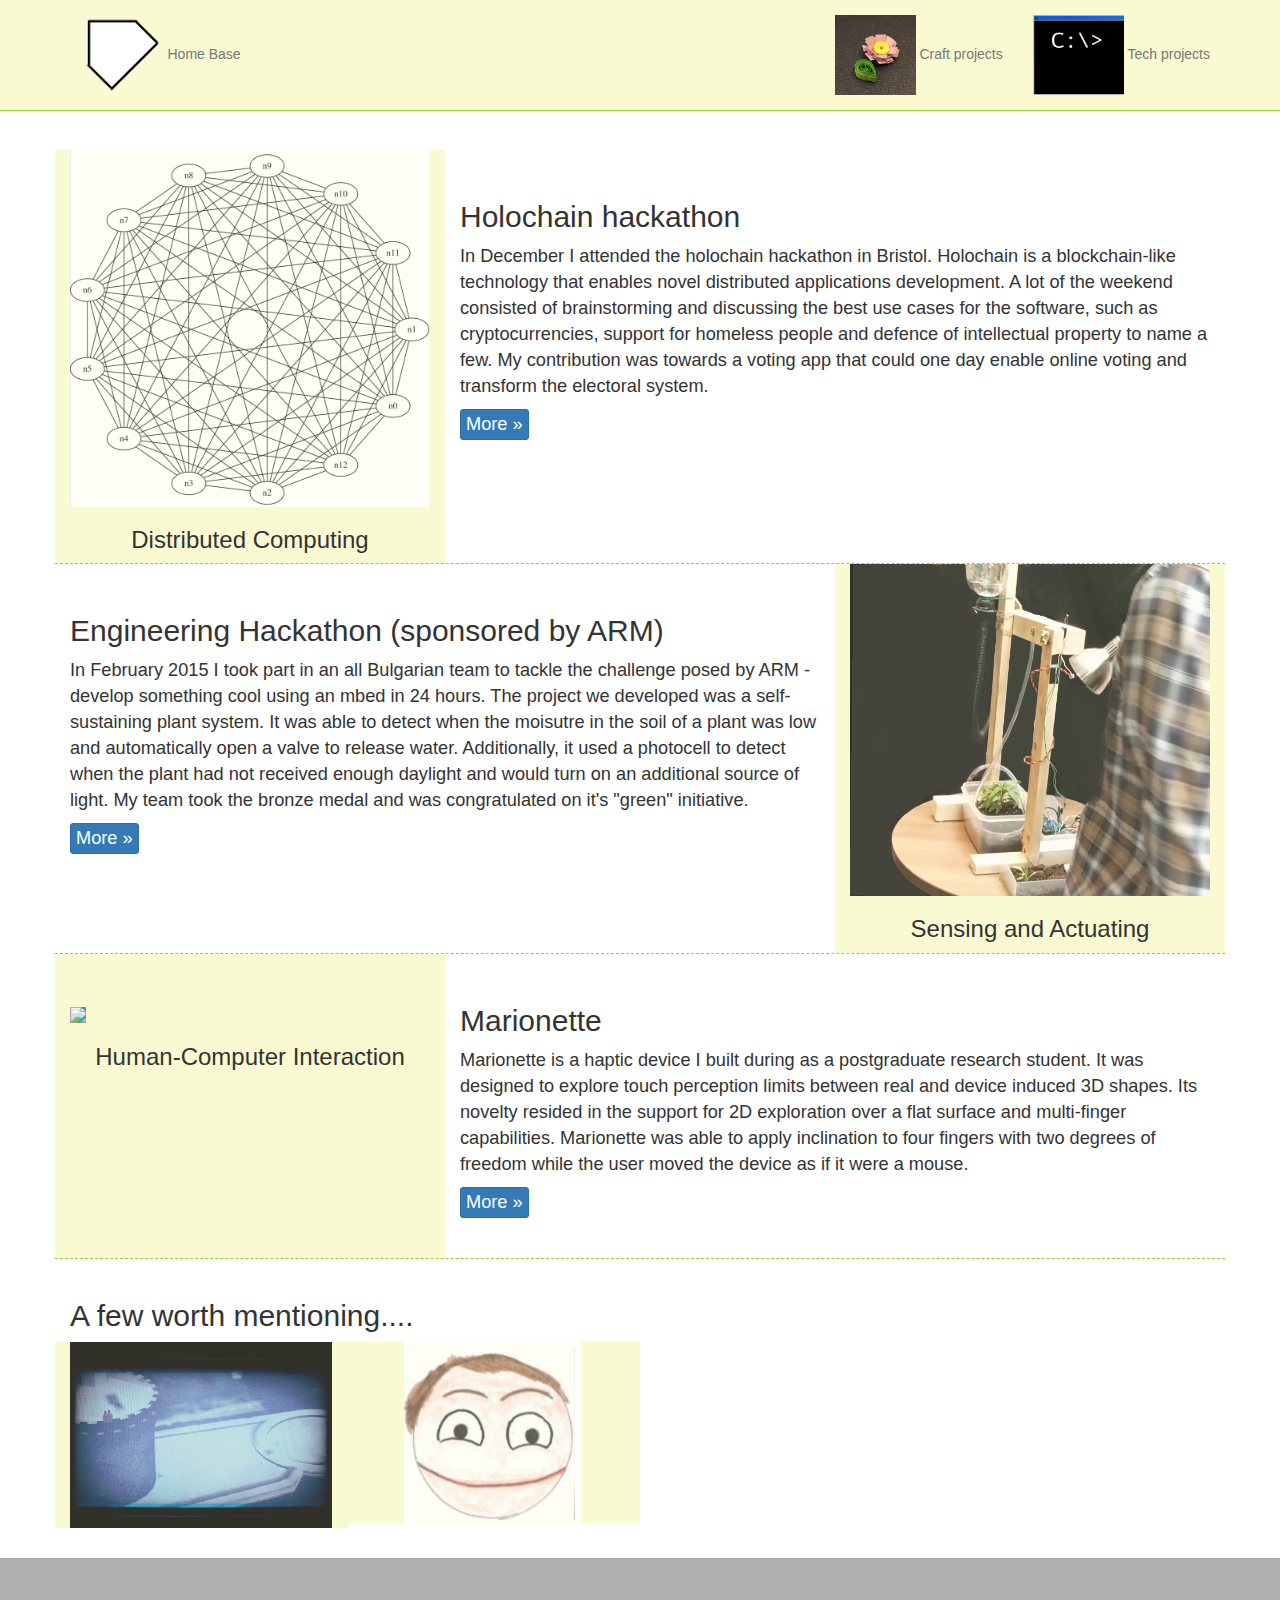
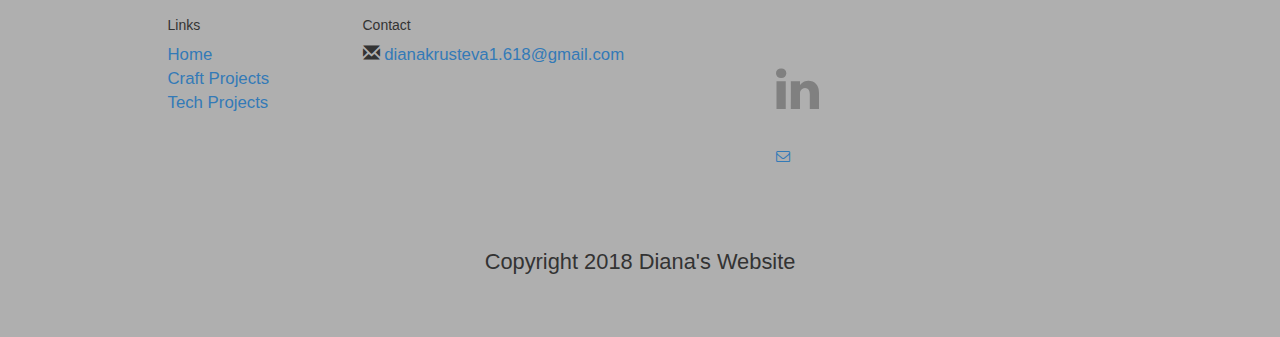
==== tech.html @ e8ae0d03 "initial commit" ====
﻿<!DOCTYPE html>
<html>
<head lang="en">
    <meta charset="UTF-8">
    <title>Listopad Paper Art</title>

    <!-- Custom Fonts -->
    <link href="https://fonts.googleapis.com/css?family=Montserrat:400,700" rel="stylesheet" type="text/css">
    <link href="https://fonts.googleapis.com/css?family=Lato:400,700,400italic,700italic" rel="stylesheet" type="text/css">

    <!-- Style sheets -->
    <link href="Content/bootstrap.min.css" rel="stylesheet">
    <link href="css/app.css" rel="stylesheet" />
    <link href="css/bootstrap-social.css" rel="stylesheet" />
    <link href="css/font-awesome-4.7.0/css/font-awesome.min.css" rel="stylesheet" />
</head>

<body>
    <nav class="navbar navbar-default navbar-fixed-top" >
        <div class="container">
            <div class="navbar-header">
                <!--<a class="navbar-brand" href="" ng-click="loadHome()"><img src="app/images/profile.png" height="200"/></a>-->
            </div>
            <div id="navbar" >
                <ul class="nav navbar-nav">
                    <li><a href="index.html"><img src="app/images/homebase.png" height="80"/> Home Base</a></li>
                    <li></li>
                </ul>
                <ul class="nav navbar-nav navbar-right">
                    <li><a href="craft.html"><img src="app/images/profile.png" height="80" /> Craft projects</a></li>
                    <li><a href="tech.html"><img src="app/images/idTech.png" height="80" /> Tech projects</a></li>
                </ul>
            </div>
        </div>
    </nav>
    <div class="container">

    <div class="row row-content is-table-row hci">
        <div class="col-xs-12 col-sm-6 col-lg-4 col-title">
            <img src="app/images/Holochain_DHT.png" class="info-img center-block" />
            <h3 align=center>Distributed Computing</h3>
        </div>
        <div class="col-xs-12 col-sm-6 col-lg-8 col-content">
            <h2>Holochain hackathon</h2>
            <p>In December I attended the holochain hackathon in Bristol. Holochain is a blockchain-like technology that enables novel distributed applications development. A lot of the weekend consisted of brainstorming and discussing the best use cases for the software, such as cryptocurrencies, support for homeless people and defence of intellectual property to name a few. My contribution was towards a voting app that could one day enable online voting and transform the electoral system.</p>
            <p><a href="#" class="btn btn-primary btn-xs">More &raquo;</a></p>
        </div>


    </div>
    <div class="row row-content is-table-row hci">
        <div class="col-xs-12 col-sm-6 col-lg-8 col-content">
            <h2>Engineering Hackathon (sponsored by ARM)</h2>
            <p>In February 2015 I took part in an all Bulgarian team to tackle the challenge posed by ARM - develop something cool using an mbed in 24 hours. The project we developed was a self-sustaining plant system. It was able to detect when the moisutre in the soil of a plant was low and automatically open a valve to release water. Additionally, it used a photocell to detect when the plant had not received enough daylight and would turn on an additional source of light. My team took the bronze medal and was congratulated on it's "green" initiative.</p>
            <p><a href="#" class="btn btn-primary btn-xs">More &raquo;</a></p>
        </div>
        <div class="col-xs-12 col-sm-6 col-lg-4 col-title">
            <img src="app/images/plant.png"  class="info-img center-block" />
            <h3 align=center>Sensing and Actuating</h3>
        </div>


    </div>
    <div class="row row-content is-table-row hci">

        <div class="col-xs-12 col-sm-6 col-lg-4 col-title">
            <p style="padding:20px;"></p>
            <img src="app/images/mario.jpg" class="info-img cent" />
            <h3 align=center>Human-Computer Interaction</h3>
        </div>
        <div class="col-xs-12 col-sm-6 col-lg-8 col-content">
            <h2>Marionette</h2>
            <p>Marionette is a haptic device I built during as a postgraduate research student. It was designed to explore touch perception limits between real and device induced 3D shapes. Its novelty resided in the support for 2D exploration over a flat surface and multi-finger capabilities. Marionette was able to apply inclination to four fingers with two degrees of freedom while the user moved the device as if it were a mouse.</p>
            <p><a href="marionette.html" class="btn btn-primary btn-xs">More &raquo;</a></p>
        </div>


    </div>
    
    <div class="row" style="padding-top:20px;">
        <div class="col-xs-12">
            <h2>A few worth mentioning....</h2>
        </div>
        <div class="col-xs-3 col-title hci">
            <a href="sketchup.html"><img src="app/images/observatory.png" class="info-img cent" /></a>
        </div>
        <div class="col-xs-3 col-title hci">
            <a href="puppets.html"><img src="app/images/pup.png" class="info-img cent" /></a>
        </div>
    </div>
</div>
    

    <footer class="row-footer">
        <div class="container">
            <div class="row">
                <div class="col-xs-5 col-xs-offset-1 col-sm-2 col-sm-offset-1">
                    <h5>Links</h5>
                    <ul class="list-unstyled">
                        <li><a href="index.html">Home</a></li>
                        <li><a href="craft.html">Craft Projects</a></li>
                        <li><a href="tech.html">Tech Projects</a></li>
                    </ul>
                </div>
                <div class="col-xs-6 col-sm-4">
                    <h5>Contact</h5>
                    <address>
                        <span class="glyphicon glyphicon-envelope"></span>
                        <a href="mailto:dianakrusteva1.618@gmail.com">dianakrusteva1.618@gmail.com</a>
                    </address>

                </div>
                <div class="col-xs-12 col-sm-4">
                    <div class="nav navbar-nav" style="padding:40px 10px; font-size:30px;" >
                        <a class="btn btn-block btn-social btn-linkedin" href="http://www.linkedin.com/in/diana-krusteva-6a0b1b5b/"><i class="fa fa-linkedin"></i></a>
                        <a class="btn btn-social-icon" href="mailto:dianakrusteva1.618@gmail.com"><i class="fa fa-envelope-o"></i></a>
                    </div>
                </div>
                <div class="col-xs-12">
                    <p style="padding:10px;"></p>
                    <p align="center">Copyright 2018 Diana's Website</p>
                </div>
            </div>
        </div>
    </footer>

    <!-- Application Script -->
    <script src="Scripts/jquery-1.9.1.min.js"></script>
    <script src="Scripts/bootstrap.min.js"></script>
    <script src="js/appTheme.js"></script>

</body>

</html>
---- css/app.css ----
﻿body {
    align: center;
    padding: 50px 0px 0px 0px !important;
    margin-top: 100px;
}

p {
    font-size: 130%;
}

.navbar-default {
    min-height: 100px;
    background-color:lightgoldenrodyellow;
    border-bottom: 1px ridge;
    border-bottom-color: yellowgreen;
}

.navbar-default .navbar-nav .li {
    height: 100px;
}

.row-content {
    border-bottom : 1.5px dashed ;
    border-bottom-color: lightgoldenrodyellow;
    border-bottom-color: yellowgreen;
    min-height:300px;
}
.col-content {
    padding: 30px 15px 30px 15px;
}
.col-title {
    background-color:lightgoldenrodyellow;
}

.info-img {
    max-width: 100%;
    max-height: 100%;
    top:0;
    align-self:center;
    opacity: 0.8;
    transition: .5s ease;
    background-color: #008CBA;
}

.hci:hover .info-img{
        opacity: 1;
}
.hci:hover .col-title {
    background-color: white;
}

@media only screen and (min-width : 768px) {
    .is-table-row {
        display: table;
    }

    .is-table-row [class*="col-"] {
        float: none;
        display: table-cell;
        vertical-align: top;
    }
}


.cards-list li{
    display: inline;
    list-style-type: none;
    padding-right: 20px;
}

table {
    background: #56566e;
    color: #c1c1c1;
}

.user-action {
    background-color: #d3cee1;
    color: #170756;
}

.panel-heading {
    background-color: #2d3450 !important;
}

.btn-social {
    font-size:50px;
    color: grey;
}


.row-footer {
    margin: 30px auto auto auto;
    padding: 50px 0px;
    background-color: #AfAfAf;
    font-size: 120%;
}

.cardItemRow {
    padding-bottom: 3em !important;
    font-family: Montserrat;
    font-size: large;
    position: relative;
}

.cardItemTitles {
    font-size: large;
    font-family: Montserrat;
    padding-bottom: 4em;
}

.cardItem {
    margin-top: 10px;
    border: #cdcdcd medium solid;
    border-radius: 10px;
    -moz-border-radius: 10px;
    overflow: auto;
    background: #ece0d7;
}

.thumbnail {
    margin-bottom: 6px;
}

.carousel-control.left, .carousel-control.right {
    background-image: none;
    margin-top: 10%;
    width: 5%;
}

.navbar-default .navbar-nav > li > a:focus, .navbar-default .navbar-nav > li > a:hover {
    background-color: #f32f245c;
    background-color: #d9d98e;

}

.btn-xs {
    font-size: 100%;
}
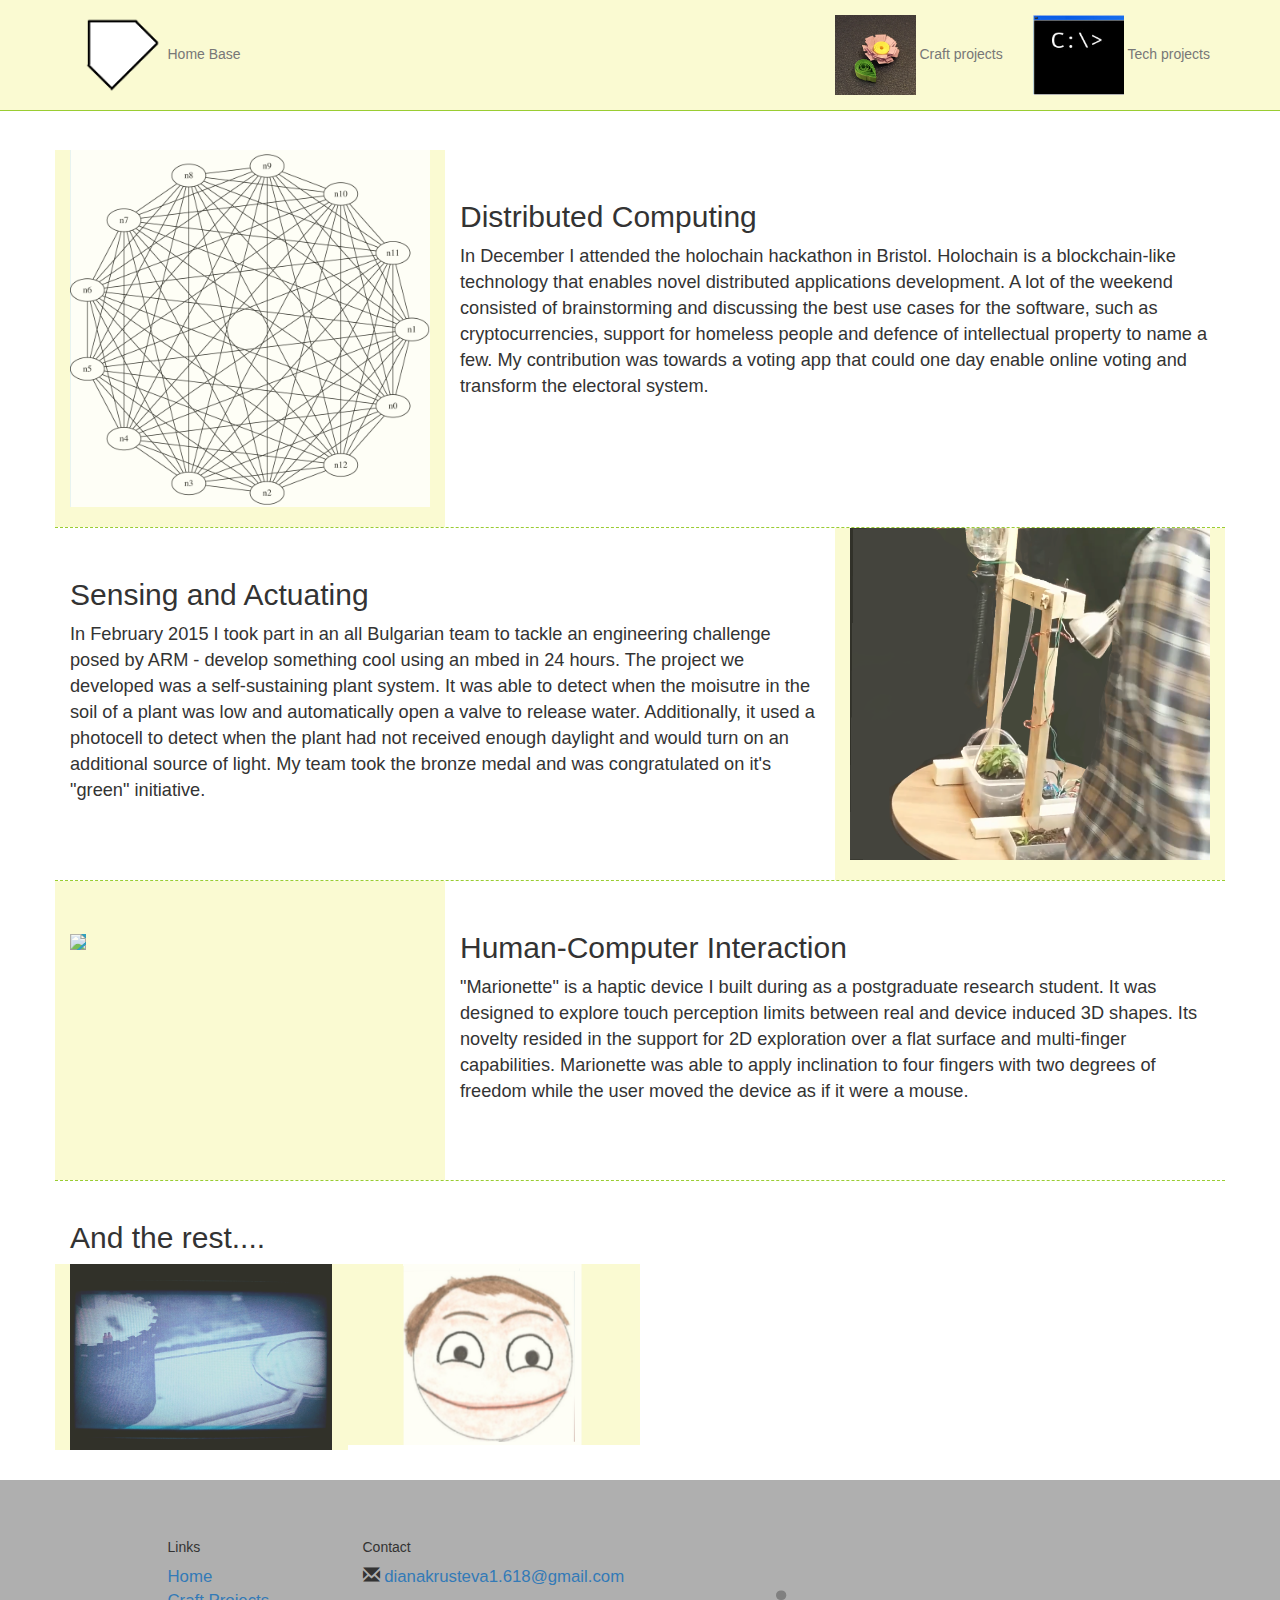
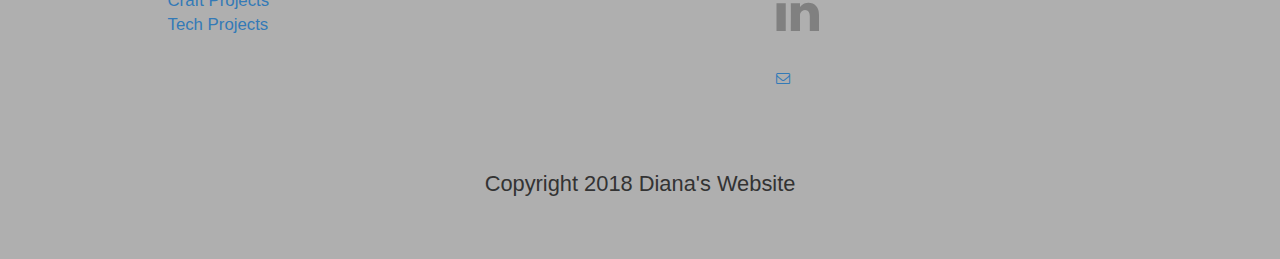
==== commit b7ec5f28: "Update tech - remove "more" buttons" ====
--- a/tech.html
+++ b/tech.html
@@ -1,4 +1,4 @@
-﻿<!DOCTYPE html>
+<!DOCTYPE html>
 <html>
 <head lang="en">
     <meta charset="UTF-8">
@@ -38,25 +38,23 @@
     <div class="row row-content is-table-row hci">
         <div class="col-xs-12 col-sm-6 col-lg-4 col-title">
             <img src="app/images/Holochain_DHT.png" class="info-img center-block" />
-            <h3 align=center>Distributed Computing</h3>
+            <h3 align=center></h3>
         </div>
         <div class="col-xs-12 col-sm-6 col-lg-8 col-content">
-            <h2>Holochain hackathon</h2>
+            <h2>Distributed Computing</h2>
             <p>In December I attended the holochain hackathon in Bristol. Holochain is a blockchain-like technology that enables novel distributed applications development. A lot of the weekend consisted of brainstorming and discussing the best use cases for the software, such as cryptocurrencies, support for homeless people and defence of intellectual property to name a few. My contribution was towards a voting app that could one day enable online voting and transform the electoral system.</p>
-            <p><a href="#" class="btn btn-primary btn-xs">More &raquo;</a></p>
         </div>
 
 
     </div>
     <div class="row row-content is-table-row hci">
         <div class="col-xs-12 col-sm-6 col-lg-8 col-content">
-            <h2>Engineering Hackathon (sponsored by ARM)</h2>
-            <p>In February 2015 I took part in an all Bulgarian team to tackle the challenge posed by ARM - develop something cool using an mbed in 24 hours. The project we developed was a self-sustaining plant system. It was able to detect when the moisutre in the soil of a plant was low and automatically open a valve to release water. Additionally, it used a photocell to detect when the plant had not received enough daylight and would turn on an additional source of light. My team took the bronze medal and was congratulated on it's "green" initiative.</p>
-            <p><a href="#" class="btn btn-primary btn-xs">More &raquo;</a></p>
+            <h2>Sensing and Actuating</h2>
+            <p>In February 2015 I took part in an all Bulgarian team to tackle an engineering challenge posed by ARM - develop something cool using an mbed in 24 hours. The project we developed was a self-sustaining plant system. It was able to detect when the moisutre in the soil of a plant was low and automatically open a valve to release water. Additionally, it used a photocell to detect when the plant had not received enough daylight and would turn on an additional source of light. My team took the bronze medal and was congratulated on it's "green" initiative.</p>
         </div>
         <div class="col-xs-12 col-sm-6 col-lg-4 col-title">
             <img src="app/images/plant.png"  class="info-img center-block" />
-            <h3 align=center>Sensing and Actuating</h3>
+            <h3 align=center></h3>
         </div>
 
 
@@ -66,12 +64,11 @@
         <div class="col-xs-12 col-sm-6 col-lg-4 col-title">
             <p style="padding:20px;"></p>
             <img src="app/images/mario.jpg" class="info-img cent" />
-            <h3 align=center>Human-Computer Interaction</h3>
+            <h3 align=center></h3>
         </div>
         <div class="col-xs-12 col-sm-6 col-lg-8 col-content">
-            <h2>Marionette</h2>
-            <p>Marionette is a haptic device I built during as a postgraduate research student. It was designed to explore touch perception limits between real and device induced 3D shapes. Its novelty resided in the support for 2D exploration over a flat surface and multi-finger capabilities. Marionette was able to apply inclination to four fingers with two degrees of freedom while the user moved the device as if it were a mouse.</p>
-            <p><a href="marionette.html" class="btn btn-primary btn-xs">More &raquo;</a></p>
+            <h2>Human-Computer Interaction</h2>
+            <p>"Marionette" is a haptic device I built during as a postgraduate research student. It was designed to explore touch perception limits between real and device induced 3D shapes. Its novelty resided in the support for 2D exploration over a flat surface and multi-finger capabilities. Marionette was able to apply inclination to four fingers with two degrees of freedom while the user moved the device as if it were a mouse.</p>
         </div>
 
 
@@ -79,7 +76,7 @@
     
     <div class="row" style="padding-top:20px;">
         <div class="col-xs-12">
-            <h2>A few worth mentioning....</h2>
+            <h2>And the rest....</h2>
         </div>
         <div class="col-xs-3 col-title hci">
             <a href="sketchup.html"><img src="app/images/observatory.png" class="info-img cent" /></a>
@@ -131,4 +128,4 @@
 
 </body>
 
-</html>+</html>
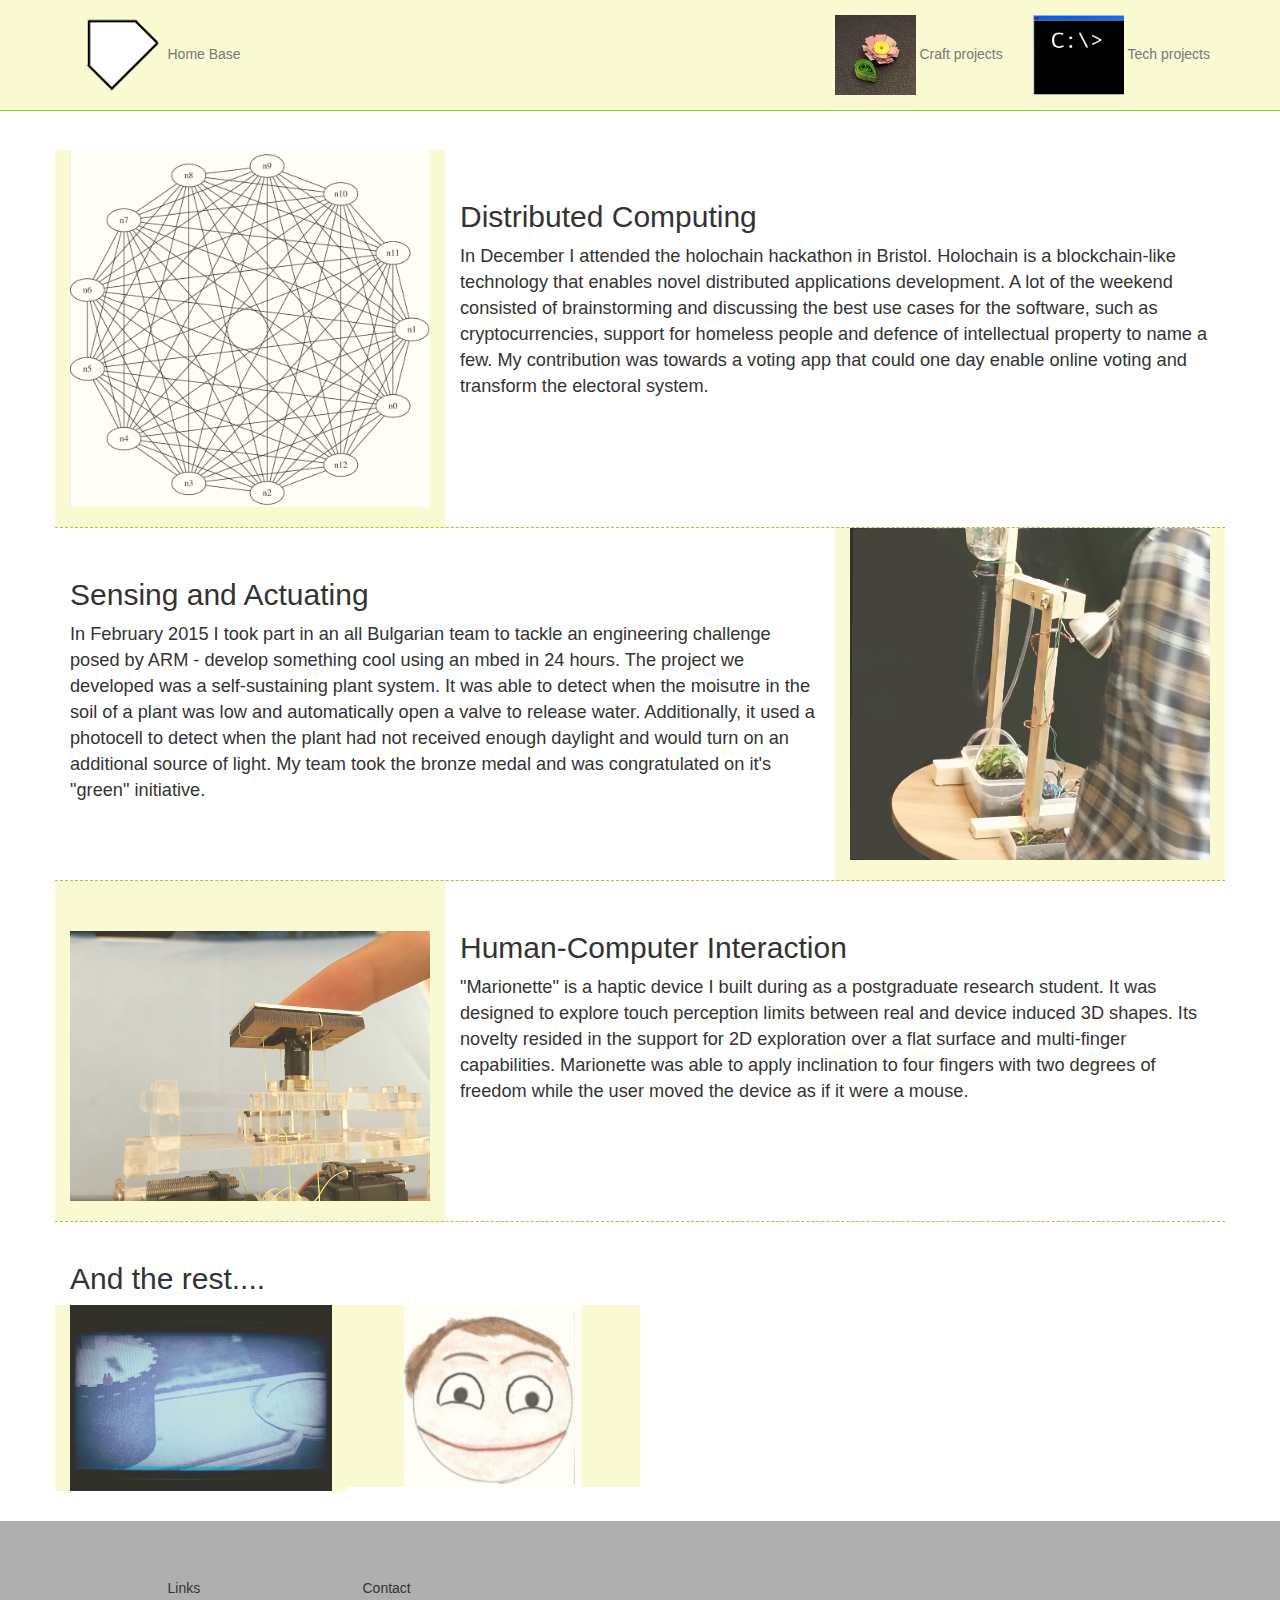
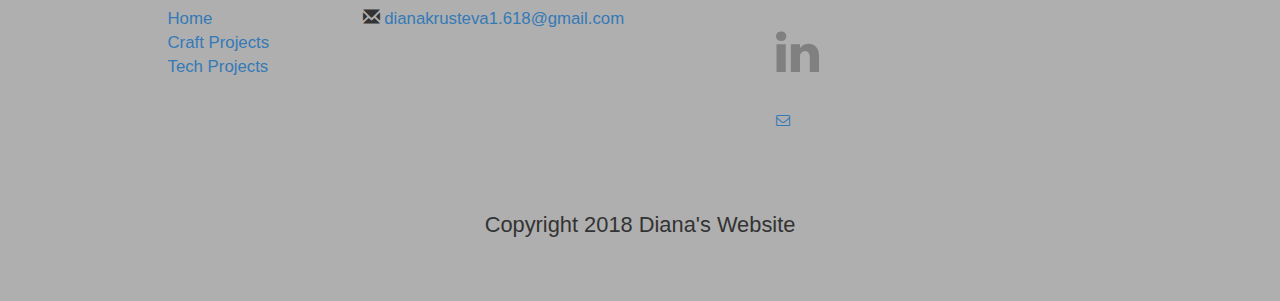
==== commit 5adbb684: "Rename marionette file" ====
--- a/tech.html
+++ b/tech.html
@@ -63,7 +63,7 @@
 
         <div class="col-xs-12 col-sm-6 col-lg-4 col-title">
             <p style="padding:20px;"></p>
-            <img src="app/images/mario.jpg" class="info-img cent" />
+            <img src="app/images/mario.JPG" class="info-img cent" />
             <h3 align=center></h3>
         </div>
         <div class="col-xs-12 col-sm-6 col-lg-8 col-content">
